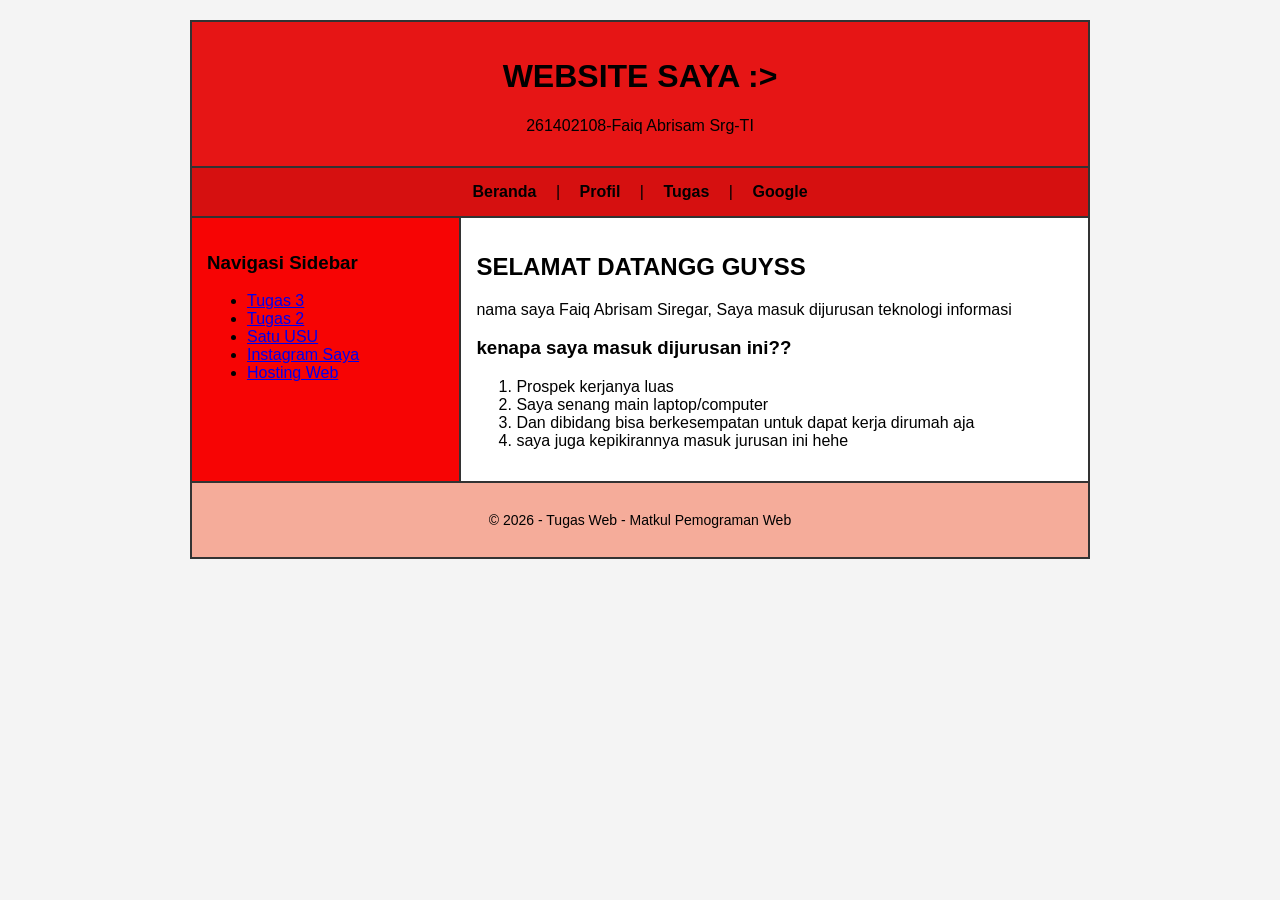
==== index.html @ 53093bbf "Update index.html" ====
<!DOCTYPE html>
<html lang="id">
<head>
    <meta charset="UTF-8">
    <meta name="viewport" content="width=device-width, initial-scale=1.0">
    <title>Tugas Individu HTML</title>
    <style>
        body {
            font-family: Arial, sans-serif;
            margin: 20px;
            background-color: #f4f4f4;
        }
        table {
            width: 100%;
            max-width: 900px;
            margin: 0 auto;
            border-collapse: collapse;
            background-color: #ffffff;
        }
        td {
            border: 2px solid #333;
            padding: 15px;
            vertical-align: top;
        }
        .header-cell {
            text-align: center;
            background-color: #e61515;
        }
        .menu-cell {
            text-align: center;
            background-color: #d61010;
        }
        .menu-cell a {
            margin: 0 15px;
            text-decoration: none;
            font-weight: bold;
            color: #020000;
        }
        .sidebar-cell {
            width: 30%;
            background-color: #f70404;
        }
        .content-cell {
            width: 70%;
        }
        .footer-cell {
            text-align: center;
            background-color: #f5ac9a;
            font-size: 14px;
        }
    </style>
</head>
<body>

    <table>
        <!-- 1. HEADER -->
        <tr>
            <td colspan="2" class="header-cell">
                <h1>WEBSITE SAYA :></h1>
                <p>261402108-Faiq Abrisam Srg-TI</p>
            </td>
        </tr>

        <!-- 2. MAIN MENU (HYPERLINK) -->
        <tr>
            <td colspan="2" class="menu-cell">
                <a href="#home">Beranda</a> |
                <a href="#profil">Profil</a> |
                <a href="#tugas">Tugas</a> |
                <a href="https://google.com" target="_blank">Google</a>
            </td>
        </tr>

        <!-- 3. SIDEBAR & ISI KONTEN WEB -->
        <tr>
            <!-- Sidebar -->
            <td class="sidebar-cell">
                <h3>Navigasi Sidebar</h3>
                <ul>
                     <li> <a href="tugas2.html">Tugas 3</a></li>
                    <li> <a href="index2.html">Tugas 2</a></li>
                    <li><a href="https://satu.usu.ac.id">Satu USU</a></li>
                    <li><a href="https://www.instagram.com/faiqabri?igsi=YTB3ZGd0MnRwZjJm">Instagram Saya</a></li>
                    <li><a href="https://github.com">Hosting Web</a></li>
                </ul>
            </td>

            <!-- Isi Konten Web -->
            <td class="content-cell">
                <h2>SELAMAT DATANGG GUYSS</h2>
                <p> nama saya Faiq Abrisam Siregar, Saya masuk dijurusan teknologi informasi</p>

                <h3>kenapa saya masuk dijurusan ini??</h3>
                <ol>
                    <li>Prospek kerjanya luas</li>
                    <li>Saya senang main laptop/computer</li>
                    <li>Dan dibidang bisa berkesempatan untuk dapat kerja dirumah aja </li>
                    <li>saya juga kepikirannya masuk jurusan ini hehe</li>
                </ol>
            </td>
        </tr>

        <!-- 4. FOOTER -->
        <tr>
            <td colspan="2" class="footer-cell">
                <p>&copy; 2026 - Tugas Web - Matkul Pemograman Web</p>
            </td>
        </tr>
    </table>

</body>
</html>
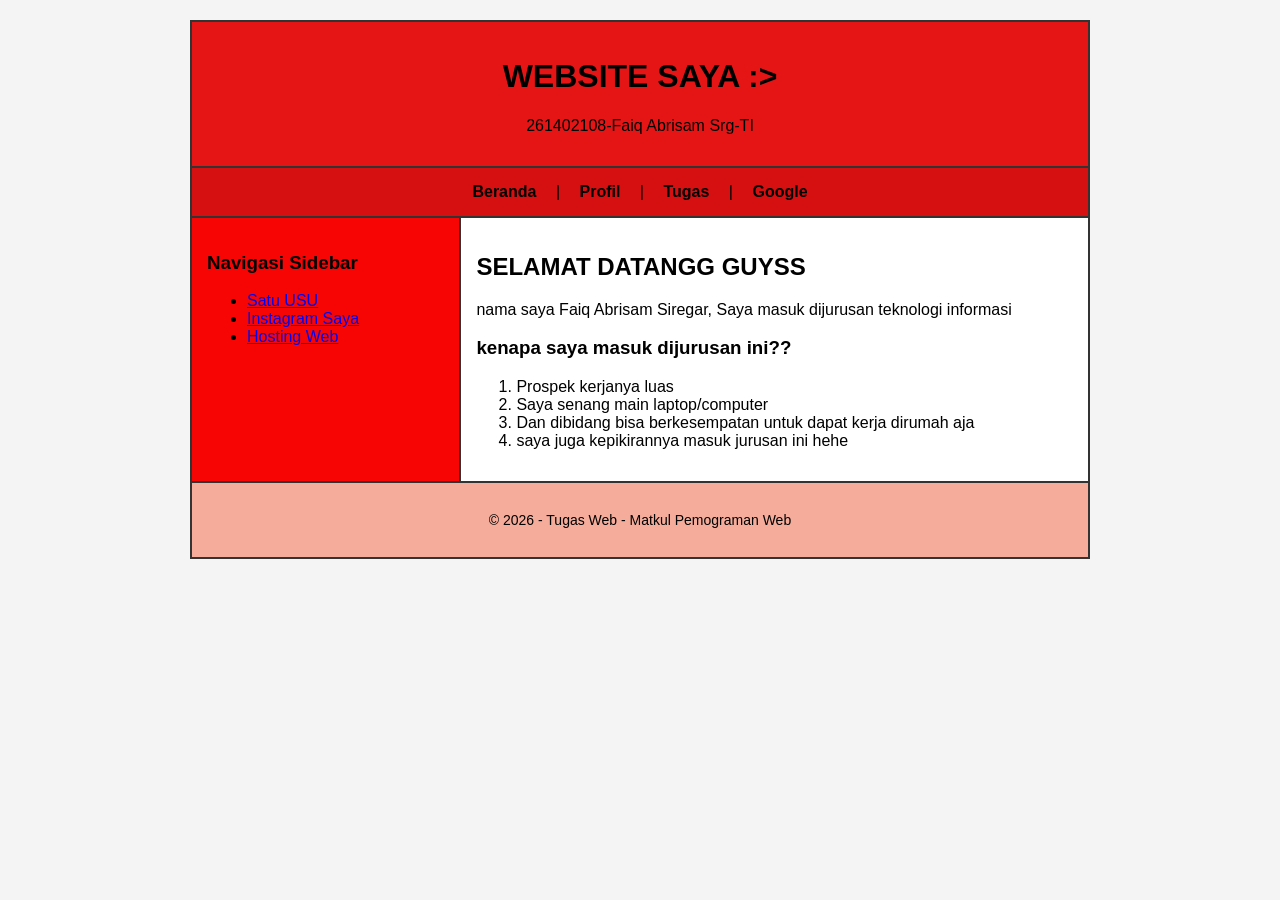
==== commit f3811ea8: "Update index.html" ====
--- a/index.html
+++ b/index.html
@@ -77,8 +77,7 @@
             <td class="sidebar-cell">
                 <h3>Navigasi Sidebar</h3>
                 <ul>
-                     <li> <a href="tugas2.html">Tugas 3</a></li>
-                    <li> <a href="index2.html">Tugas 2</a></li>
+                    
                     <li><a href="https://satu.usu.ac.id">Satu USU</a></li>
                     <li><a href="https://www.instagram.com/faiqabri?igsi=YTB3ZGd0MnRwZjJm">Instagram Saya</a></li>
                     <li><a href="https://github.com">Hosting Web</a></li>
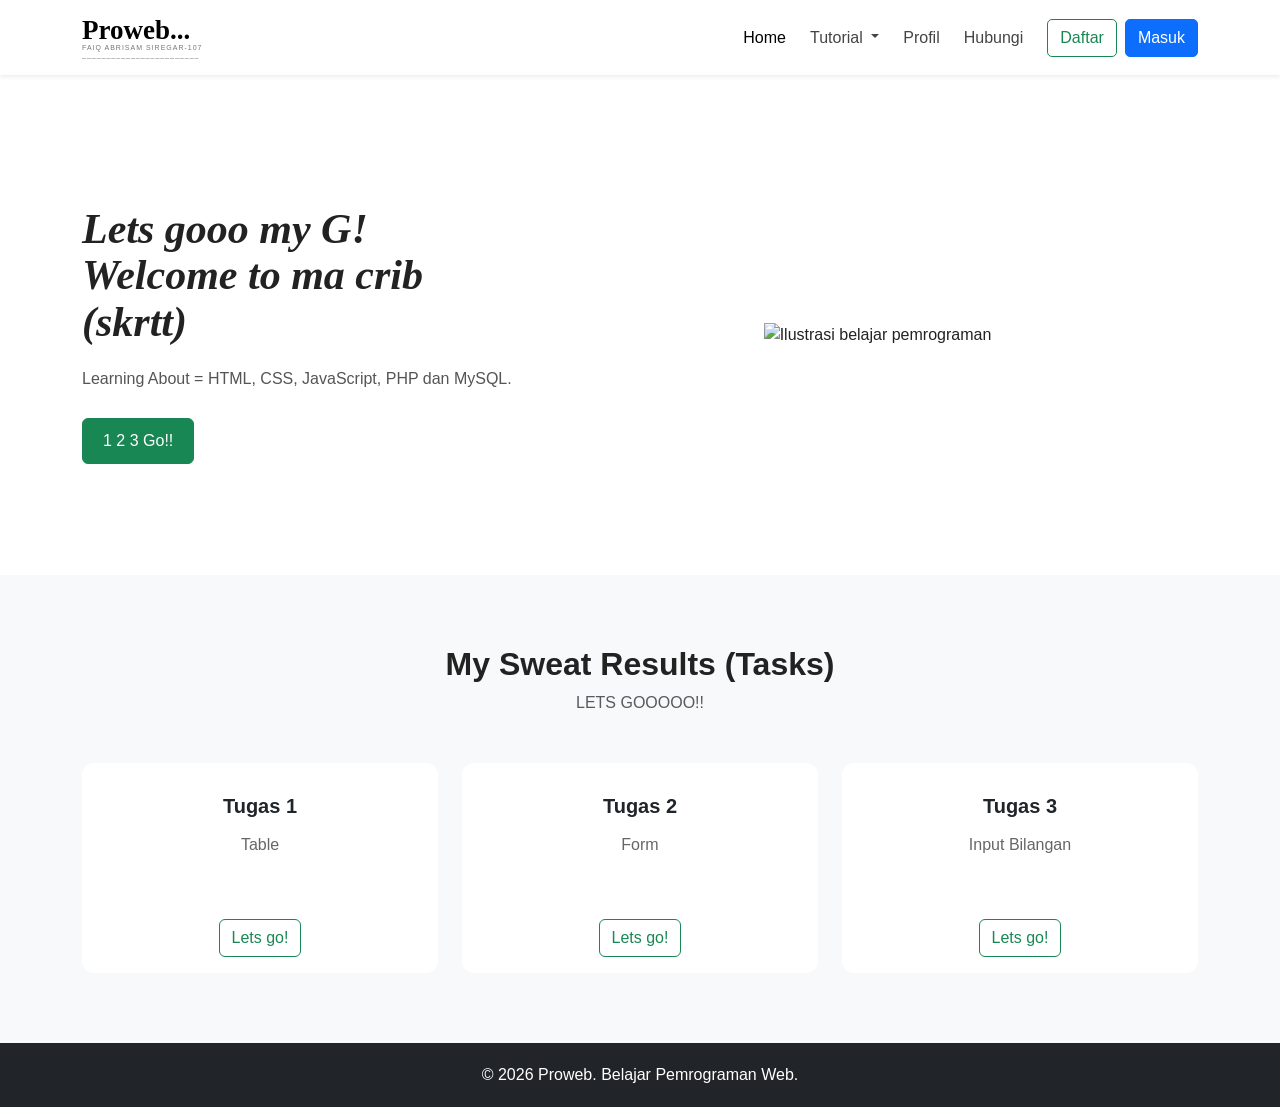
==== commit 5d34bc9e: "Rename tugas4.html to index.html" ====
--- a/index.html
+++ b/index.html
@@ -3,109 +3,293 @@
 <head>
     <meta charset="UTF-8">
     <meta name="viewport" content="width=device-width, initial-scale=1.0">
-    <title>Tugas Individu HTML</title>
-    <style>
-        body {
-            font-family: Arial, sans-serif;
-            margin: 20px;
-            background-color: #f4f4f4;
-        }
-        table {
-            width: 100%;
-            max-width: 900px;
-            margin: 0 auto;
-            border-collapse: collapse;
-            background-color: #ffffff;
-        }
-        td {
-            border: 2px solid #333;
-            padding: 15px;
-            vertical-align: top;
-        }
-        .header-cell {
-            text-align: center;
-            background-color: #e61515;
-        }
-        .menu-cell {
-            text-align: center;
-            background-color: #d61010;
-        }
-        .menu-cell a {
-            margin: 0 15px;
-            text-decoration: none;
-            font-weight: bold;
-            color: #020000;
-        }
-        .sidebar-cell {
-            width: 30%;
-            background-color: #f70404;
-        }
-        .content-cell {
-            width: 70%;
-        }
-        .footer-cell {
-            text-align: center;
-            background-color: #f5ac9a;
-            font-size: 14px;
-        }
-    </style>
+
+    <title>Proweb - Belajar Pemrograman Web</title>
+
+    <!-- Bootstrap CSS -->
+    <link href="https://cdn.jsdelivr.net/npm/bootstrap@5.3.3/dist/css/bootstrap.min.css" rel="stylesheet">
+
+    <!-- Bootstrap Icons -->
+    <link rel="stylesheet" href="https://cdn.jsdelivr.net/npm/bootstrap-icons@1.11.3/font/bootstrap-icons.min.css">
+
+    <!-- CSS sendiri -->
+    <link rel="stylesheet" href="style.css">
 </head>
+
 <body>
 
-    <table>
-        <!-- 1. HEADER -->
-        <tr>
-            <td colspan="2" class="header-cell">
-                <h1>WEBSITE SAYA :></h1>
-                <p>261402108-Faiq Abrisam Srg-TI</p>
-            </td>
-        </tr>
-
-        <!-- 2. MAIN MENU (HYPERLINK) -->
-        <tr>
-            <td colspan="2" class="menu-cell">
-                <a href="#home">Beranda</a> |
-                <a href="#profil">Profil</a> |
-                <a href="#tugas">Tugas</a> |
-                <a href="https://google.com" target="_blank">Google</a>
-            </td>
-        </tr>
-
-        <!-- 3. SIDEBAR & ISI KONTEN WEB -->
-        <tr>
-            <!-- Sidebar -->
-            <td class="sidebar-cell">
-                <h3>Navigasi Sidebar</h3>
-                <ul>
+<!-- ================= NAVBAR ================= -->
+<nav class="navbar navbar-expand-lg bg-white shadow-sm">
+    <div class="container">
+
+        <!-- Logo -->
+        <a class="navbar-brand" href="#">
+            <span class="logo">Proweb...</span>
+            <small>FAIQ ABRISAM SIREGAR-107</small>
+            <small>________________________</small>
+        </a>
+
+        <!-- Tombol Mobile -->
+        <button 
+            class="navbar-toggler" 
+            type="button" 
+            data-bs-toggle="collapse" 
+            data-bs-target="#navbarMenu">
+
+            <span class="navbar-toggler-icon"></span>
+        </button>
+
+        <!-- Menu -->
+        <div class="collapse navbar-collapse" id="navbarMenu">
+
+            <ul class="navbar-nav ms-auto align-items-lg-center">
+
+                <li class="nav-item">
+                    <a class="nav-link active" href="#">Home</a>
+                </li>
+
+                <!-- Dropdown Tutorial -->
+                <li class="nav-item dropdown">
+                    <a 
+                        class="nav-link dropdown-toggle" 
+                        href="#" 
+                        role="button" 
+                        data-bs-toggle="dropdown">
+
+                        Tutorial
+                    </a>
+
+                    <ul class="dropdown-menu">
+
+                        <li>
+                            <a class="dropdown-item" href="#">HTML</a>
+                        </li>
+
+                        <li>
+                            <a class="dropdown-item" href="#">CSS</a>
+                        </li>
+
+                        <li>
+                            <a class="dropdown-item" href="#">JavaScript</a>
+                        </li>
+
+                        <li>
+                            <hr class="dropdown-divider">
+                        </li>
+
+                        <li>
+                            <a class="dropdown-item" href="#">PHP</a>
+                        </li>
+
+                        <li>
+                            <a class="dropdown-item" href="#">MySQL</a>
+                        </li>
+
+                    </ul>
+                </li>
+
+                <li class="nav-item">
+                    <a class="nav-link" href="#">Profil</a>
+                </li>
+
+                <li class="nav-item">
+                    <a class="nav-link" href="#">Hubungi</a>
+                </li>
+
+                <li class="nav-item ms-lg-3 mt-2 mt-lg-0">
+                    <a href="#" class="btn btn-outline-success btn-daftar">
+                        Daftar
+                    </a>
+                </li>
+
+                <li class="nav-item ms-lg-2 mt-2 mt-lg-0">
+                    <a href="#" class="btn btn-primary btn-masuk">
+                        Masuk
+                    </a>
+                </li>
+
+            </ul>
+
+        </div>
+    </div>
+</nav>
+
+
+<!-- ================= HERO ================= -->
+<section class="hero">
+
+    <div class="container">
+
+        <div class="row align-items-center">
+
+            <!-- Text -->
+            <div class="col-lg-5 hero-text">
+
+                <h1>
+                    Lets gooo my G!<br>
+                    Welcome to ma crib (skrtt)
+                </h1>
+
+                <p>
+                    Learning About = HTML, CSS,
+                    JavaScript, PHP dan MySQL.
+                </p>
+
+                <a href="#" class="btn btn-success btn-mulai">
+                    1 2 3 Go!!
+                </a>
+
+            </div>
+
+
+            <!-- Illustration -->
+            <div class="col-lg-7 text-center">
+
+                <img 
+                    src="https://unpkg.com/undraw-svg@1.0.0/svgs/website-builder.svg"
+                    alt="Ilustrasi belajar pemrograman"
+                    class="img-fluid hero-image">
+
+            </div>
+
+        </div>
+
+    </div>
+
+</section>
+
+
+<!-- ================= CARD SECTION ================= -->
+<section class="materi-section">
+
+    <div class="container">
+
+        <div class="text-center mb-5">
+
+            <h2>My Sweat Results (Tasks)</h2>
+
+            <p class="text-muted">
+                LETS GOOOOO!!
+            </p>
+
+        </div>
+
+
+        <div class="row g-4">
+
+            <!-- CARD 1 -->
+            <div class="col-md-4">
+
+                <div class="card materi-card h-100">
+
+                    <div class="card-body text-center">
+
+                        <div class="icon-card">
+                            <i></i>
+                        </div>
+
+                        <h5 class="card-title">
+                            Tugas 1
+                        </h5>
+
+                        <p class="card-text">
+                            Table
+                        </p>
+
+                        <a href="index.html" class="btn btn-outline-success">
+                            Lets go!
+                        </a>
+
+                    </div>
+
+                </div>
+
+            </div>
+
+
+            <!-- CARD 2 -->
+            <div class="col-md-4">
+
+                <div class="card materi-card h-100">
+
+                    <div class="card-body text-center">
+
+                        <div class="icon-card">
+                            <i></i>
+                        </div>
+
+                        <h5 class="card-title">
+                            Tugas 2
+                        </h5>
+
+                        <p class="card-text">
+                            Form
+                        </p>
+
+                        <a href="index2.html" class="btn btn-outline-success">
+                            Lets go!
+                        </a>
+
+                    </div>
+
+                </div>
+
+            </div>
+
+
+            <!-- CARD 3 -->
+            <div class="col-md-4">
+
+                <div class="card materi-card h-100">
+
+                    <div class="card-body text-center">
+
+                        <div class="icon-card">
+                            <i></i>
+                        </div>
+
+                        <h5 class="card-title">
+                            Tugas 3
+                        </h5>
+
+                        <p class="card-text">
+                            Input Bilangan
                     
-                    <li><a href="https://satu.usu.ac.id">Satu USU</a></li>
-                    <li><a href="https://www.instagram.com/faiqabri?igsi=YTB3ZGd0MnRwZjJm">Instagram Saya</a></li>
-                    <li><a href="https://github.com">Hosting Web</a></li>
-                </ul>
-            </td>
-
-            <!-- Isi Konten Web -->
-            <td class="content-cell">
-                <h2>SELAMAT DATANGG GUYSS</h2>
-                <p> nama saya Faiq Abrisam Siregar, Saya masuk dijurusan teknologi informasi</p>
-
-                <h3>kenapa saya masuk dijurusan ini??</h3>
-                <ol>
-                    <li>Prospek kerjanya luas</li>
-                    <li>Saya senang main laptop/computer</li>
-                    <li>Dan dibidang bisa berkesempatan untuk dapat kerja dirumah aja </li>
-                    <li>saya juga kepikirannya masuk jurusan ini hehe</li>
-                </ol>
-            </td>
-        </tr>
-
-        <!-- 4. FOOTER -->
-        <tr>
-            <td colspan="2" class="footer-cell">
-                <p>&copy; 2026 - Tugas Web - Matkul Pemograman Web</p>
-            </td>
-        </tr>
-    </table>
+                        </p>
+
+                        <a href="tugas2.html" class="btn btn-outline-success">
+                            Lets go!
+                        </a>
+
+                    </div>
+
+                </div>
+
+            </div>
+
+        </div>
+
+    </div>
+
+</section>
+
+
+<!-- ================= FOOTER ================= -->
+<footer class="footer">
+
+    <div class="container text-center">
+
+        <p class="mb-0">
+            © 2026 Proweb. Belajar Pemrograman Web.
+        </p>
+
+    </div>
+
+</footer>
+
+
+<!-- Bootstrap JS -->
+<script src="https://cdn.jsdelivr.net/npm/bootstrap@5.3.3/dist/js/bootstrap.bundle.min.js"></script>
 
 </body>
 </html>
--- a/style.css
+++ b/style.css
@@ -0,0 +1,196 @@
+/* ================= GENERAL ================= */
+
+body {
+    margin: 0;
+    font-family: Arial, sans-serif;
+    color: #222;
+}
+
+
+/* ================= NAVBAR ================= */
+
+.navbar {
+    min-height: 75px;
+}
+
+.navbar-brand {
+    display: flex;
+    flex-direction: column;
+    line-height: 1;
+}
+
+.logo {
+    font-family: cursive;
+    font-size: 27px;
+    font-weight: bold;
+}
+
+.navbar-brand small {
+    font-size: 7px;
+    letter-spacing: 1px;
+    color: #777;
+}
+
+.nav-link {
+    margin-left: 8px;
+    color: #444;
+}
+
+.nav-link:hover {
+    color: #ff0000;
+}
+
+.btn-daftar {
+    border-radius: 5px;
+}
+
+.btn-masuk {
+    border-radius: 5px;
+}
+
+
+/* ================= HERO ================= */
+
+.hero {
+    padding: 70px 0 50px;
+    min-height: 500px;
+    display: flex;
+    align-items: center;
+}
+
+.hero-text h1 {
+    font-family: Georgia, serif;
+    font-size: 42px;
+    font-weight: bold;
+    font-style: italic;
+    line-height: 1.1;
+    margin-bottom: 20px;
+}
+
+.hero-text p {
+    color: #555;
+    font-size: 16px;
+    line-height: 1.7;
+    max-width: 470px;
+}
+
+.btn-mulai {
+    margin-top: 10px;
+    padding: 10px 20px;
+}
+
+.hero-image {
+    width: 100%;
+    max-width: 620px;
+}
+
+
+/* ================= MATERI ================= */
+
+.materi-section {
+    background-color: #f8f9fa;
+    padding: 70px 0;
+}
+
+.materi-section h2 {
+    font-weight: bold;
+}
+
+.materi-card {
+    border: none;
+    border-radius: 12px;
+    transition: 0.3s;
+}
+
+.materi-card:hover {
+    transform: translateY(-5px);
+    box-shadow: 0 8px 25px rgba(0, 0, 0, 0.1);
+}
+
+.icon-card {
+    font-size: 45px;
+    margin-bottom: 15px;
+    color: #fa0303;
+}
+
+.materi-card h5 {
+    font-weight: bold;
+    margin-bottom: 15px;
+}
+
+.materi-card p {
+    color: #666;
+    min-height: 70px;
+}
+
+
+/* ================= FOOTER ================= */
+
+.footer {
+    background-color: #212529;
+    color: white;
+    padding: 20px 0;
+}
+
+
+/* ================= RESPONSIVE ================= */
+
+@media (max-width: 991px) {
+
+    .navbar-nav {
+        padding-top: 15px;
+        padding-bottom: 15px;
+    }
+
+    .nav-link {
+        margin-left: 0;
+    }
+
+    .hero {
+        padding-top: 50px;
+    }
+
+    .hero-text {
+        text-align: center;
+        margin-bottom: 40px;
+    }
+
+    .hero-text p {
+        margin-left: auto;
+        margin-right: auto;
+    }
+
+}
+
+
+@media (max-width: 576px) {
+
+    .hero {
+        padding: 40px 15px;
+    }
+
+    .hero-text h1 {
+        font-size: 32px;
+    }
+
+    .hero-text p {
+        font-size: 14px;
+    }
+
+    .hero-image {
+        margin-top: 20px;
+    }
+
+    .materi-section {
+        padding: 50px 15px;
+    }
+
+    .materi-section h2 {
+        font-size: 25px;
+    }
+
+    .materi-card {
+        margin-bottom: 10px;
+    }
+
+}
